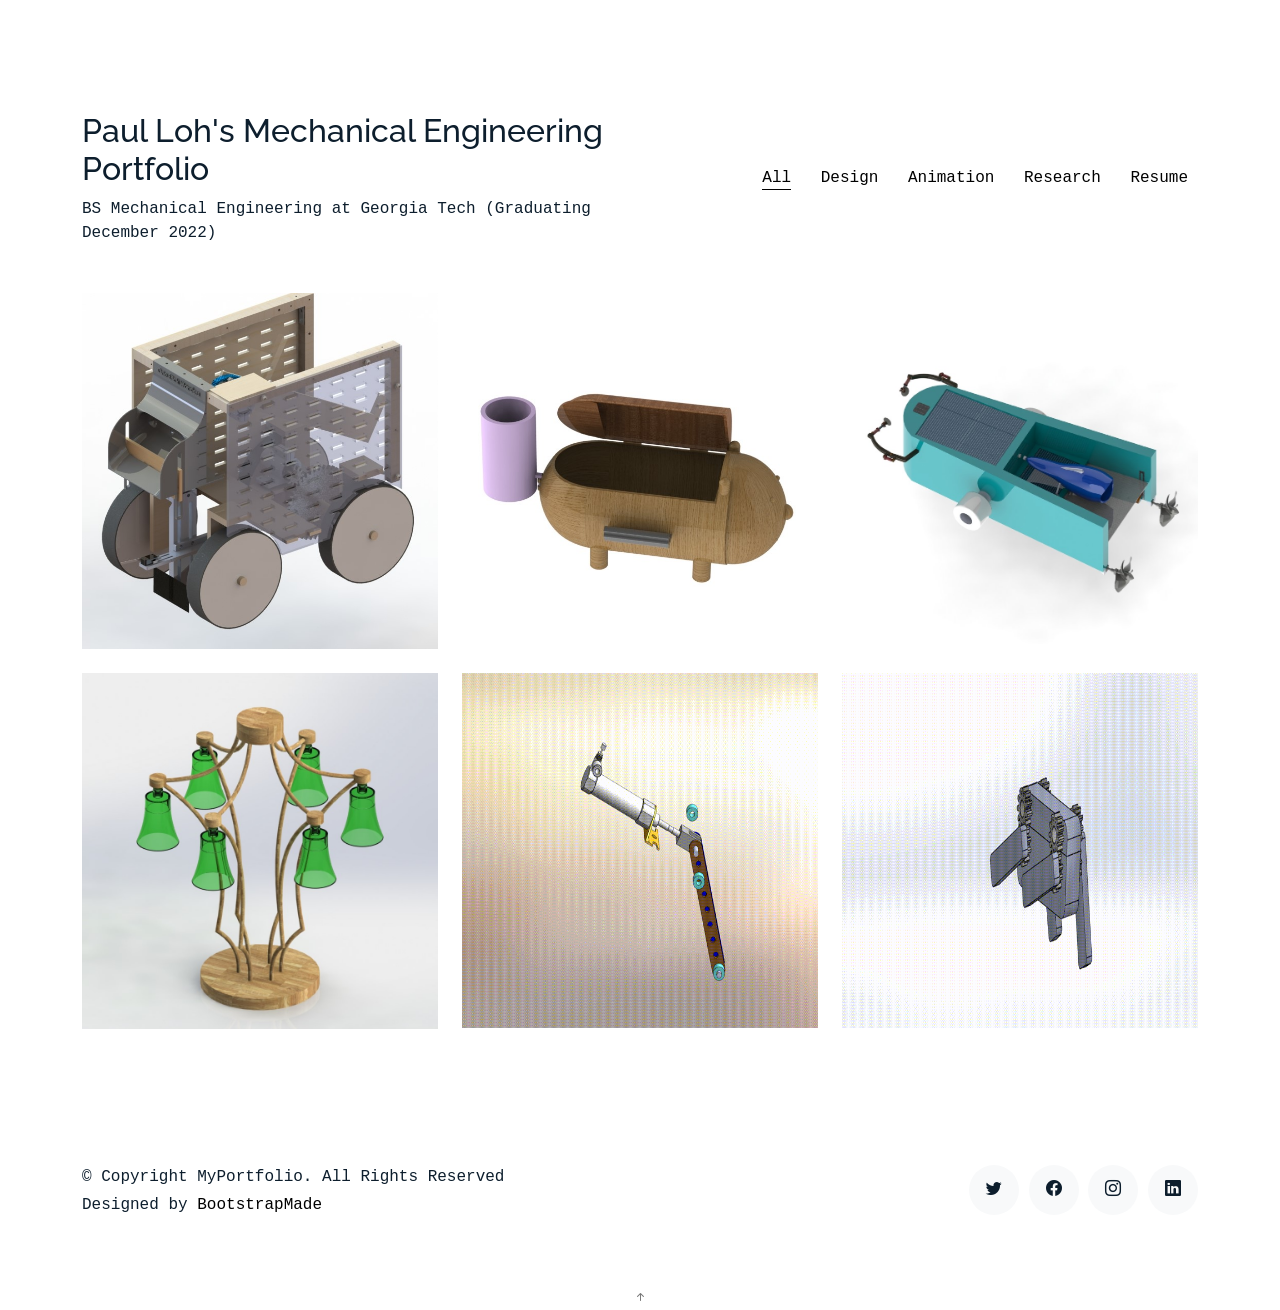
==== index.html @ 4eb870ff "ani" ====
<!DOCTYPE html>
<html lang="en">

<head>
  <meta charset="utf-8">
  <meta content="width=device-width, initial-scale=1.0" name="viewport">

  <title>MyPortfolio Bootstrap Template - Index</title>
  <meta content="" name="description">
  <meta content="" name="keywords">

  <!-- Favicons -->
  <link href="assets/img/favicon.png" rel="icon">
  <link href="assets/img/apple-touch-icon.png" rel="apple-touch-icon">

  <!-- Google Fonts -->
  <link href="https://fonts.googleapis.com/css?family=https://fonts.googleapis.com/css?family=Inconsolata:400,500,600,700|Raleway:400,400i,500,500i,600,600i,700,700i" rel="stylesheet">

  <!-- Vendor CSS Files -->
  <link href="assets/vendor/aos/aos.css" rel="stylesheet">
  <link href="assets/vendor/bootstrap/css/bootstrap.min.css" rel="stylesheet">
  <link href="assets/vendor/bootstrap-icons/bootstrap-icons.css" rel="stylesheet">
  <link href="assets/vendor/swiper/swiper-bundle.min.css" rel="stylesheet">

  <!-- Template Main CSS File -->
  <link href="assets/css/style.css" rel="stylesheet">

  <!-- =======================================================
  * Template Name: MyPortfolio - v4.7.0
  * Template URL: https://bootstrapmade.com/myportfolio-bootstrap-portfolio-website-template/
  * Author: BootstrapMade.com
  * License: https://bootstrapmade.com/license/
  ======================================================== -->
</head>

<body>

  <!-- ======= Navbar ======= 
  <div class="collapse navbar-collapse custom-navmenu" id="main-navbar">
    <div class="container py-2 py-md-5">
      <div class="row align-items-start">
        <div class="col-md-2">
          <ul class="custom-menu">
            <li class="active"><a href="index.html">Home</a></li>
            <li><a href="about.html">About Me</a></li>
            <li><a href="services.html">Services</a></li>
            <li><a href="works.html">Works</a></li>
            <li><a href="contact.html">Contact</a></li>
          </ul>
        </div>
        <div class="col-md-6 d-none d-md-block  mr-auto">
          <div class="tweet d-flex">
            <span class="bi bi-twitter text-white mt-2 mr-3"></span>
            <div>
              <p><em>Lorem ipsum dolor sit amet consectetur adipisicing elit. Quisquam necessitatibus incidunt ut officiis explicabo inventore. <br> <a href="#">t.co/v82jsk</a></em></p>
            </div>
          </div>
        </div>
        <div class="col-md-4 d-none d-md-block">
          <h3>Hire Me</h3>
          <p>Lorem ipsum dolor sit amet consectetur adipisicing elit. Quisquam necessitatibus incidunt ut officiisexplicabo inventore. <br> <a href="#">myemail@gmail.com</a></p>
        </div>
      </div>

    </div>
  </div>

  <nav class="navbar navbar-light custom-navbar">
    <div class="container">
      <a class="navbar-brand" href="index.html">MyPortfolio.</a>
      <a href="#" class="burger" data-bs-toggle="collapse" data-bs-target="#main-navbar">
        <span></span>
      </a>
    </div>
  </nav>-->

  <main id="main">

    <!-- ======= Works Section ======= -->
    <section class="section site-portfolio">
      <div class="container">
        <div class="row mb-5 align-items-center">
          <div class="col-md-12 col-lg-6 mb-4 mb-lg-0" data-aos="fade-up">
            <h2>Paul Loh's Mechanical Engineering Portfolio</h2>
            <p class="mb-0">BS Mechanical Engineering at Georgia Tech (Graduating December 2022) </p>
          </div>
          <div class="col-md-12 col-lg-6 text-start text-lg-end" data-aos="fade-up" data-aos-delay="100">
            <div id="filters" class="filters">
              <a href="#" data-filter="*" class="active">All</a>
              <a href="#" data-filter=".design">Design</a>
              <a href="#" data-filter=".animation">Animation</a>
              <a href="#" data-filter=".branding">Research</a>
              <a href="#" data-filter=".photography">Resume</a>
            </div>
          </div>
        </div>
        <div id="portfolio-grid" class="row no-gutter" data-aos="fade-up" data-aos-delay="200">
          <div class="item design col-sm-6 col-md-4 col-lg-4 mb-4">
            <a href="work-single.html" class="item-wrap fancybox">
              <div class="work-info">
                <h3>Autonomous Robot</h3>
                <span>Design</span>
              </div>
              <img class="img-fluid" src="assets/img/autonomous_robot-1.JPG">
            </a>
          </div>
          <div class="item design col-sm-6 col-md-4 col-lg-4 mb-4">
            <a href="work-single.html" class="item-wrap fancybox">
              <div class="work-info">
                <h3>Multi-Purpose Holder</h3>
                <span>Design</span>
              </div>
              <img class="img-fluid" src="assets/img/P2-5.JPG">
            </a>
          </div>
          <div class="item design col-sm-6 col-md-4 col-lg-4 mb-4">
            <a href="work-single.html" class="item-wrap fancybox">
              <div class="work-info">
                <h3>Ocean Recycling Machine</h3>
                <span>Design</span>
              </div>
              <img class="img-fluid" src="assets/img/P3-4.jpg">
            </a>
          </div>
          <div class="item design col-sm-6 col-md-4 col-lg-4 mb-4">
            <a href="work-single.html" class="item-wrap fancybox">
              <div class="work-info">
                <h3>Chandelier</h3>
                <span>Design</span>
              </div>
              <img class="img-fluid" src="assets/img/P4-2.jpg">
            </a>
          </div>
          <div class="item animation col-sm-6 col-md-4 col-lg-4 mb-4">
            <a href="work-single.html" class="item-wrap fancybox">
              <div class="work-info">
                <h3>Air Cylinder</h3>
                <span>Animation</span>
              </div>
              <img width="360" height="355" src="assets/img/test1.gif">
            </a>
          </div>
          <div class="item branding col-sm-6 col-md-4 col-lg-4 mb-4">
            <a href="work-single.html" class="item-wrap fancybox">
              <div class="work-info">
                <h3>Animations</h3>
                <span>brandingn</span>
              </div>
              <img width="360" height="355" src="assets/img/test2-2.gif"> 
            </a>
          </div>
        </div>
      </div>
    </section><!-- End  Works Section -->

    <!-- ======= Clients Section ======= 
    <section class="section">
      <div class="container">
        <div class="row justify-content-center text-center mb-4">
          <div class="col-5">
            <h3 class="h3 heading">My Clients</h3>
            <p>Lorem ipsum dolor sit amet consectetur adipisicing elit explicabo inventore.</p>
          </div>
        </div>
        <div class="row">
          <div class="col-4 col-sm-4 col-md-2">
            <a href="#" class="client-logo"><img src="assets/img/logo-adobe.png" alt="Image" class="img-fluid"></a>
          </div>
          <div class="col-4 col-sm-4 col-md-2">
            <a href="#" class="client-logo"><img src="assets/img/logo-uber.png" alt="Image" class="img-fluid"></a>
          </div>
          <div class="col-4 col-sm-4 col-md-2">
            <a href="#" class="client-logo"><img src="assets/img/logo-apple.png" alt="Image" class="img-fluid"></a>
          </div>
          <div class="col-4 col-sm-4 col-md-2">
            <a href="#" class="client-logo"><img src="assets/img/logo-netflix.png" alt="Image" class="img-fluid"></a>
          </div>
          <div class="col-4 col-sm-4 col-md-2">
            <a href="#" class="client-logo"><img src="assets/img/logo-nike.png" alt="Image" class="img-fluid"></a>
          </div>
          <div class="col-4 col-sm-4 col-md-2">
            <a href="#" class="client-logo"><img src="assets/img/logo-google.png" alt="Image" class="img-fluid"></a>
          </div>

        </div>
      </div>
    </section>--><!-- End Clients Section -->

    <!-- ======= Services Section ======= 
    <section class="section services">
      <div class="container">
        <div class="row justify-content-center text-center mb-4">
          <div class="col-5">
            <h3 class="h3 heading">My Services</h3>
            <p>Lorem ipsum dolor sit amet consectetur adipisicing elit explicabo inventore.</p>
          </div>
        </div>
        <div class="row">

          <div class="col-12 col-sm-6 col-md-6 col-lg-3">
            <i class="bi bi-card-checklist"></i>
            <h4 class="h4 mb-2">Web Design</h4>
            <p>Lorem ipsum dolor sit amet consectetur adipisicing elit explicabo inventore.</p>
            <ul class="list-unstyled list-line">
              <li>Lorem ipsum dolor sit amet consectetur adipisicing</li>
              <li>Non pariatur nisi</li>
              <li>Magnam soluta quod</li>
              <li>Lorem ipsum dolor</li>
              <li>Cumque quae aliquam</li>
            </ul>
          </div>
          <div class="col-12 col-sm-6 col-md-6 col-lg-3">
            <i class="bi bi-binoculars"></i>
            <h4 class="h4 mb-2">Mobile Applications</h4>
            <p>Lorem ipsum dolor sit amet consectetur adipisicing elit explicabo inventore.</p>
            <ul class="list-unstyled list-line">
              <li>Lorem ipsum dolor sit amet consectetur adipisicing</li>
              <li>Non pariatur nisi</li>
              <li>Magnam soluta quod</li>
              <li>Lorem ipsum dolor</li>
              <li>Cumque quae aliquam</li>
            </ul>
          </div>
          <div class="col-12 col-sm-6 col-md-6 col-lg-3">
            <i class="bi bi-brightness-high"></i>
            <h4 class="h4 mb-2">Graphic Design</h4>
            <p>Lorem ipsum dolor sit amet consectetur adipisicing elit explicabo inventore.</p>
            <ul class="list-unstyled list-line">
              <li>Lorem ipsum dolor sit amet consectetur adipisicing</li>
              <li>Non pariatur nisi</li>
              <li>Magnam soluta quod</li>
              <li>Lorem ipsum dolor</li>
              <li>Cumque quae aliquam</li>
            </ul>
          </div>
          <div class="col-12 col-sm-6 col-md-6 col-lg-3">
            <i class="bi bi-calendar4-week"></i>
            <h4 class="h4 mb-2">SEO</h4>
            <p>Lorem ipsum dolor sit amet consectetur adipisicing elit explicabo inventore.</p>
            <ul class="list-unstyled list-line">
              <li>Lorem ipsum dolor sit amet consectetur adipisicing</li>
              <li>Non pariatur nisi</li>
              <li>Magnam soluta quod</li>
              <li>Lorem ipsum dolor</li>
              <li>Cumque quae aliquam</li>
            </ul>
          </div>
        </div>
      </div>
    </section>--><!-- End Services Section -->

    <!-- ======= Testimonials Section ======= 
    <section class="section pt-0">
      <div class="container">

        <div class="testimonials-slider swiper" data-aos="fade-up" data-aos-delay="100">
          <div class="swiper-wrapper">

            <div class="swiper-slide">
              <div class="testimonial-wrap">
                <div class="testimonial">
                  <img src="assets/img/person_1.jpg" alt="Image" class="img-fluid">
                  <blockquote>
                    <p>Lorem ipsum dolor sit amet consectetur adipisicing elit. Quisquam necessitatibus incidunt ut officiis
                      explicabo inventore.</p>
                  </blockquote>
                  <p>&mdash; Jean Hicks</p>
                </div>
              </div>
            </div>--><!-- End testimonial item -->

            <!--<div class="swiper-slide">
              <div class="testimonial-wrap">
                <div class="testimonial">
                  <img src="assets/img/person_2.jpg" alt="Image" class="img-fluid">
                  <blockquote>
                    <p>Lorem ipsum dolor sit amet consectetur adipisicing elit. Quisquam necessitatibus incidunt ut officiis
                      explicabo inventore.</p>
                  </blockquote>
                  <p>&mdash; Chris Stanworth</p>
                </div>
              </div>
            </div> End testimonial item 

          </div>
          <div class="swiper-pagination"></div>
        </div> -->

      </div>
    </section><!-- End Testimonials Section -->

  </main><!-- End #main -->

  <!-- ======= Footer ======= -->
  <footer class="footer" role="contentinfo">
    <div class="container">
      <div class="row">
        <div class="col-sm-6">
          <p class="mb-1">&copy; Copyright MyPortfolio. All Rights Reserved</p>
          <div class="credits">
            <!--
            All the links in the footer should remain intact.
            You can delete the links only if you purchased the pro version.
            Licensing information: https://bootstrapmade.com/license/
            Purchase the pro version with working PHP/AJAX contact form: https://bootstrapmade.com/buy/?theme=MyPortfolio
          -->
            Designed by <a href="https://bootstrapmade.com/">BootstrapMade</a>
          </div>
        </div>
        <div class="col-sm-6 social text-md-end">
          <a href="#"><span class="bi bi-twitter"></span></a>
          <a href="#"><span class="bi bi-facebook"></span></a>
          <a href="#"><span class="bi bi-instagram"></span></a>
          <a href="https://www.linkedin.com/in/szehouloh"><span class="bi bi-linkedin"></span></a>
        </div>
      </div>
    </div>
  </footer>

  <a href="#" class="back-to-top d-flex align-items-center justify-content-center"><i class="bi bi-arrow-up-short"></i></a>

  <!-- Vendor JS Files -->
  <script src="assets/vendor/aos/aos.js"></script>
  <script src="assets/vendor/bootstrap/js/bootstrap.bundle.min.js"></script>
  <script src="assets/vendor/isotope-layout/isotope.pkgd.min.js"></script>
  <script src="assets/vendor/swiper/swiper-bundle.min.js"></script>
  <script src="assets/vendor/php-email-form/validate.js"></script>

  <!-- Template Main JS File -->
  <script src="assets/js/main.js"></script>

</body>

</html>
---- assets/css/style.css ----
/**
* Template Name: MyPortfolio - v4.7.0
* Template URL: https://bootstrapmade.com/myportfolio-bootstrap-portfolio-website-template/
* Author: BootstrapMade.com
* License: https://bootstrapmade.com/license/
*/

/*--------------------------------------------------------------
# General
--------------------------------------------------------------*/
body {
  font-family: "Inconsolata", monospace;
  color: #0d1e2d;
}

a {
  color: #777;
  text-decoration: none;
}

a:hover {
  color: #000;
}

h1, h2, h3, h4, h5, h6, .font-heading {
  font-family: "Raleway", sans-serif;
}

.section {
  padding: 7rem 0;
}

.filters a {
  text-decoration: none;
  color: #000;
  display: inline-block;
  padding-left: 10px;
  padding-right: 10px;
  position: relative;
}
.filters a:hover, .filters a:focus, .filters a:active {
  text-decoration: none;
}
.filters a:hover:before {
  content: "";
  position: absolute;
  left: 10px;
  right: 10px;
  bottom: 0;
  height: 1px;
  background-color: #000;
}
.filters a.active {
  color: #000;
}
.filters a.active:before {
  content: "";
  position: absolute;
  left: 10px;
  right: 10px;
  bottom: 0;
  height: 1px;
  background-color: #000;
}

.item {
  border: none;
  margin-bottom: 30px;
}
.item .item-wrap {
  display: block;
  position: relative;
  overflow: hidden;
}
.item .item-wrap:after {
  z-index: 2;
  position: absolute;
  content: "";
  top: 0;
  left: 0;
  right: 0;
  bottom: 0;
  background: rgba(0, 0, 0, 0.4);
  visibility: hidden;
  opacity: 0;
  transition: 0.3s all ease-in-out;
}
.item .item-wrap img {
  transition: 0.3s transform ease;
  transform: scale(1);
}
.item .item-wrap > .work-info {
  position: absolute;
  top: 50%;
  width: 100%;
  text-align: center;
  z-index: 3;
  transform: translateY(-50%);
  color: #fff;
  opacity: 0;
  visibility: hidden;
  margin-top: 20px;
  transition: 0.3s all ease;
}
.item .item-wrap > .work-info h3 {
  font-size: 20px;
  margin-bottom: 0;
}
.item .item-wrap > .work-info span {
  font-size: 14px;
  text-transform: uppercase;
  letter-spacing: 0.2rem;
}
.item .item-wrap:hover {
  text-decoration: none;
}
.item .item-wrap:hover img {
  transform: scale(1.05);
}
.item .item-wrap:hover:after {
  opacity: 1;
  visibility: visible;
}
.item .item-wrap:hover .work-info {
  margin-top: 0px;
  opacity: 1;
  visibility: visible;
}

.testimonial-wrap {
  padding: 50px 50px 80px 50px;
  background: #eceff2;
}
.testimonial-wrap .testimonial {
  text-align: center;
  max-width: 500px;
  margin: 0 auto;
}
.testimonial-wrap .testimonial img {
  border-radius: 50%;
  width: 120px;
  margin: 0 auto 30px auto;
}
.testimonial-wrap .testimonial blockquote p {
  font-size: 20px;
}

.h3 {
  font-size: 20px;
}

.h4 {
  font-size: 16px;
}

.heading {
  font-size: 28px;
}

.readmore {
  display: inline-block;
  border: 1px solid #000;
  padding: 10px 15px;
  font-size: 12px;
  text-transform: uppercase;
  color: #000;
  transition: 0.2s all ease;
  font-weight: 700;
}
.readmore:active, .readmore:focus, .readmore:hover {
  outline: none;
}
.readmore:hover {
  color: #fff;
  text-decoration: none;
  background: #000;
}

.testimonials-slider .swiper-pagination {
  margin-top: -60px;
  position: relative;
}
.testimonials-slider .swiper-pagination .swiper-pagination-bullet {
  width: 12px;
  height: 12px;
  background-color: rgba(13, 30, 45, 0.3);
  opacity: 1;
}
.testimonials-slider .swiper-pagination .swiper-pagination-bullet-active {
  background-color: rgba(13, 30, 45, 0.6);
}

.sticky-content {
  position: sticky;
  position: -webkit-sticky;
  top: 0;
  /* required */
}

.list-line li {
  margin-bottom: 10px;
  position: relative;
  padding-left: 30px;
}
.list-line li:before {
  content: "";
  position: absolute;
  left: 0;
  top: 0.7rem;
  width: 10px;
  height: 2px;
  background: #000;
}

.form-control {
  border-radius: 0;
  background: #f8f9fa;
  border: 1px solid transparent;
  padding-top: 10px !important;
  padding-bottom: 10px !important;
}
.form-control:active, .form-control:focus {
  background: #eff1f4;
  outline: none;
  box-shadow: none;
  border: 1px solid transparent;
}

.custom-progress {
  height: 7px;
  border-radius: 0;
}
.custom-progress .progress-bar {
  background: #000;
}

/* Services */
.services i {
  font-size: 40px;
}
.services h4 {
  padding-top: 10px;
}

/* Contact Form */
.php-email-form .error-message {
  display: none;
  color: #fff;
  background: #ed3c0d;
  text-align: left;
  padding: 15px;
  font-weight: 600;
}
.php-email-form .error-message br + br {
  margin-top: 25px;
}
.php-email-form .sent-message {
  display: none;
  color: #fff;
  background: #18d26e;
  text-align: center;
  padding: 15px;
  font-weight: 600;
}
.php-email-form .loading {
  display: none;
  background: #fff;
  text-align: center;
  padding: 15px;
}
.php-email-form .loading:before {
  content: "";
  display: inline-block;
  border-radius: 50%;
  width: 24px;
  height: 24px;
  margin: 0 10px -6px 0;
  border: 3px solid #18d26e;
  border-top-color: #eee;
  -webkit-animation: animate-loading 1s linear infinite;
  animation: animate-loading 1s linear infinite;
}

@-webkit-keyframes animate-loading {
  0% {
    transform: rotate(0deg);
  }
  100% {
    transform: rotate(360deg);
  }
}

@keyframes animate-loading {
  0% {
    transform: rotate(0deg);
  }
  100% {
    transform: rotate(360deg);
  }
}
/*--------------------------------------------------------------
# Header
--------------------------------------------------------------*/
/* Custom Navmenu */
.custom-navmenu {
  background: #0d1e2d;
}
.custom-navmenu .custom-menu, .custom-navmenu .custom-menu li {
  padding: 0;
  margin: 0;
  list-style: none;
}
.custom-navmenu .custom-menu li {
  margin-bottom: 0;
  font-size: 20px;
}
.custom-navmenu .custom-menu li a {
  color: #fff;
  padding: 10px 0 !important;
}
.custom-navmenu .custom-menu li a:hover {
  text-decoration: none;
}
.custom-navmenu .custom-menu li.active a {
  text-decoration: underline;
}
.custom-navmenu h3 {
  font-size: 20px;
  color: #fff;
}
.custom-navmenu p {
  color: rgba(255, 255, 255, 0.6);
}
.custom-navmenu a {
  color: rgba(255, 255, 255, 0.7);
}
.custom-navmenu a:hover {
  color: #fff;
}

/* Custom Navbar */
.custom-navbar {
  padding-top: 50px;
  width: 100%;
}
@media (max-width: 780px) {
  .custom-navbar > .container {
    padding-right: 0;
    padding-left: 0;
  }
}
.custom-navbar .navbar-brand {
  font-size: 1.7rem;
}

/* Burger */
.burger {
  width: 28px;
  height: 32px;
  cursor: pointer;
  position: relative;
}

.burger:before, .burger span, .burger:after {
  width: 100%;
  height: 2px;
  display: block;
  background: #000;
  border-radius: 2px;
  position: absolute;
  opacity: 1;
}

.burger:before, .burger:after {
  transition: top 0.35s cubic-bezier(0.23, 1, 0.32, 1), transform 0.35s cubic-bezier(0.23, 1, 0.32, 1), opacity 0.35s cubic-bezier(0.23, 1, 0.32, 1), background-color 1.15s cubic-bezier(0.86, 0, 0.07, 1);
  -webkit-transition: top 0.35s cubic-bezier(0.23, 1, 0.32, 1), -webkit-transform 0.35s cubic-bezier(0.23, 1, 0.32, 1), opacity 0.35s cubic-bezier(0.23, 1, 0.32, 1), background-color 1.15s cubic-bezier(0.86, 0, 0.07, 1);
  content: "";
}

.burger:before {
  top: 4px;
}

.burger span {
  top: 15px;
}

.burger:after {
  top: 26px;
}

/* Hover */
.burger:hover:before {
  top: 7px;
}

.burger:hover:after {
  top: 23px;
}

/* Click */
.burger.active span {
  opacity: 0;
}

.burger.active:before, .burger.active:after {
  top: 40%;
}

.burger.active:before {
  transform: rotate(45deg);
}

.burger.active:after {
  transform: rotate(-45deg);
}

.burger:focus {
  outline: none;
}

/*--------------------------------------------------------------
# Footer
--------------------------------------------------------------*/
.footer {
  padding: 0 0 4rem 0;
}
.footer a {
  color: #000;
}

.social a {
  display: inline-block;
  width: 50px;
  height: 50px;
  border-radius: 50%;
  background: #f8f9fa;
  position: relative;
  text-align: center;
  color: #0d1e2d;
}
.social a span {
  display: inline-block;
  left: 50%;
  position: absolute;
  top: 50%;
  transform: translate(-50%, -50%);
}
.social a:hover {
  color: #000;
}
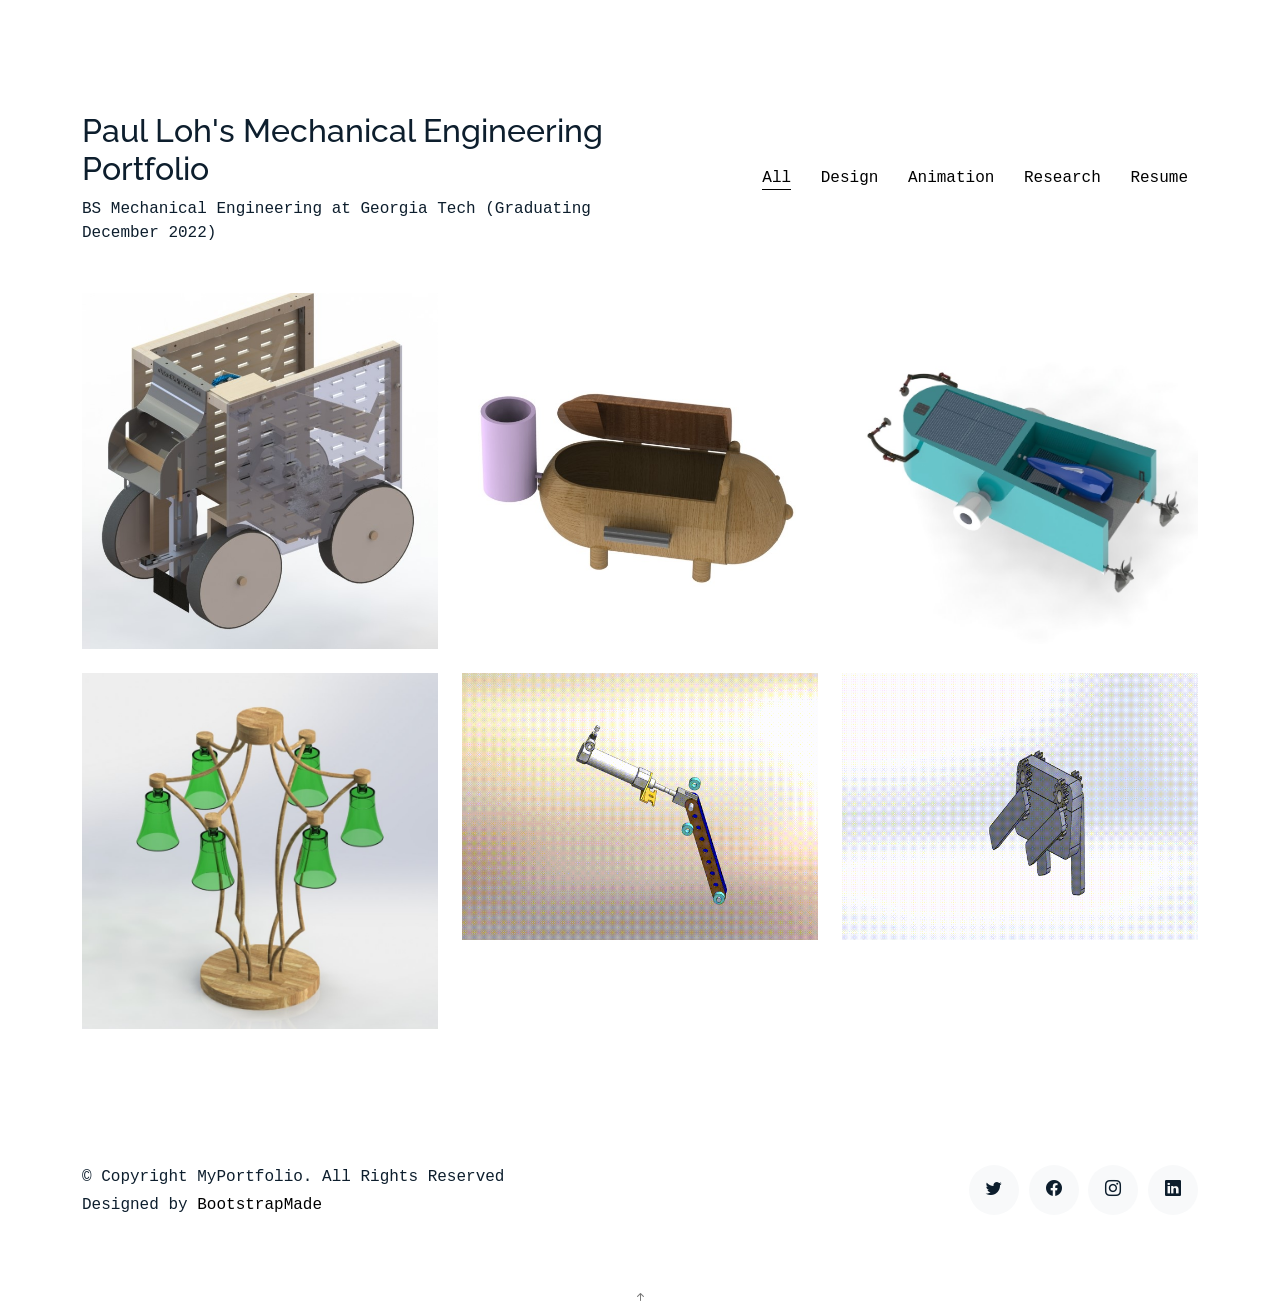
==== commit 40dff6bf: "Update index.html" ====
--- a/index.html
+++ b/index.html
@@ -137,16 +137,16 @@
                 <h3>Air Cylinder</h3>
                 <span>Animation</span>
               </div>
-              <img width="360" height="355" src="assets/img/test1.gif">
-            </a>
-          </div>
-          <div class="item branding col-sm-6 col-md-4 col-lg-4 mb-4">
+              <img class="img-fluid" src="assets/img/test1.gif">
+            </a>
+          </div>
+          <div class="item animation col-sm-6 col-md-4 col-lg-4 mb-4">
             <a href="work-single.html" class="item-wrap fancybox">
               <div class="work-info">
                 <h3>Animations</h3>
                 <span>brandingn</span>
               </div>
-              <img width="360" height="355" src="assets/img/test2-2.gif"> 
+              <img class="img-fluid" src="assets/img/test2-2.gif"> 
             </a>
           </div>
         </div>
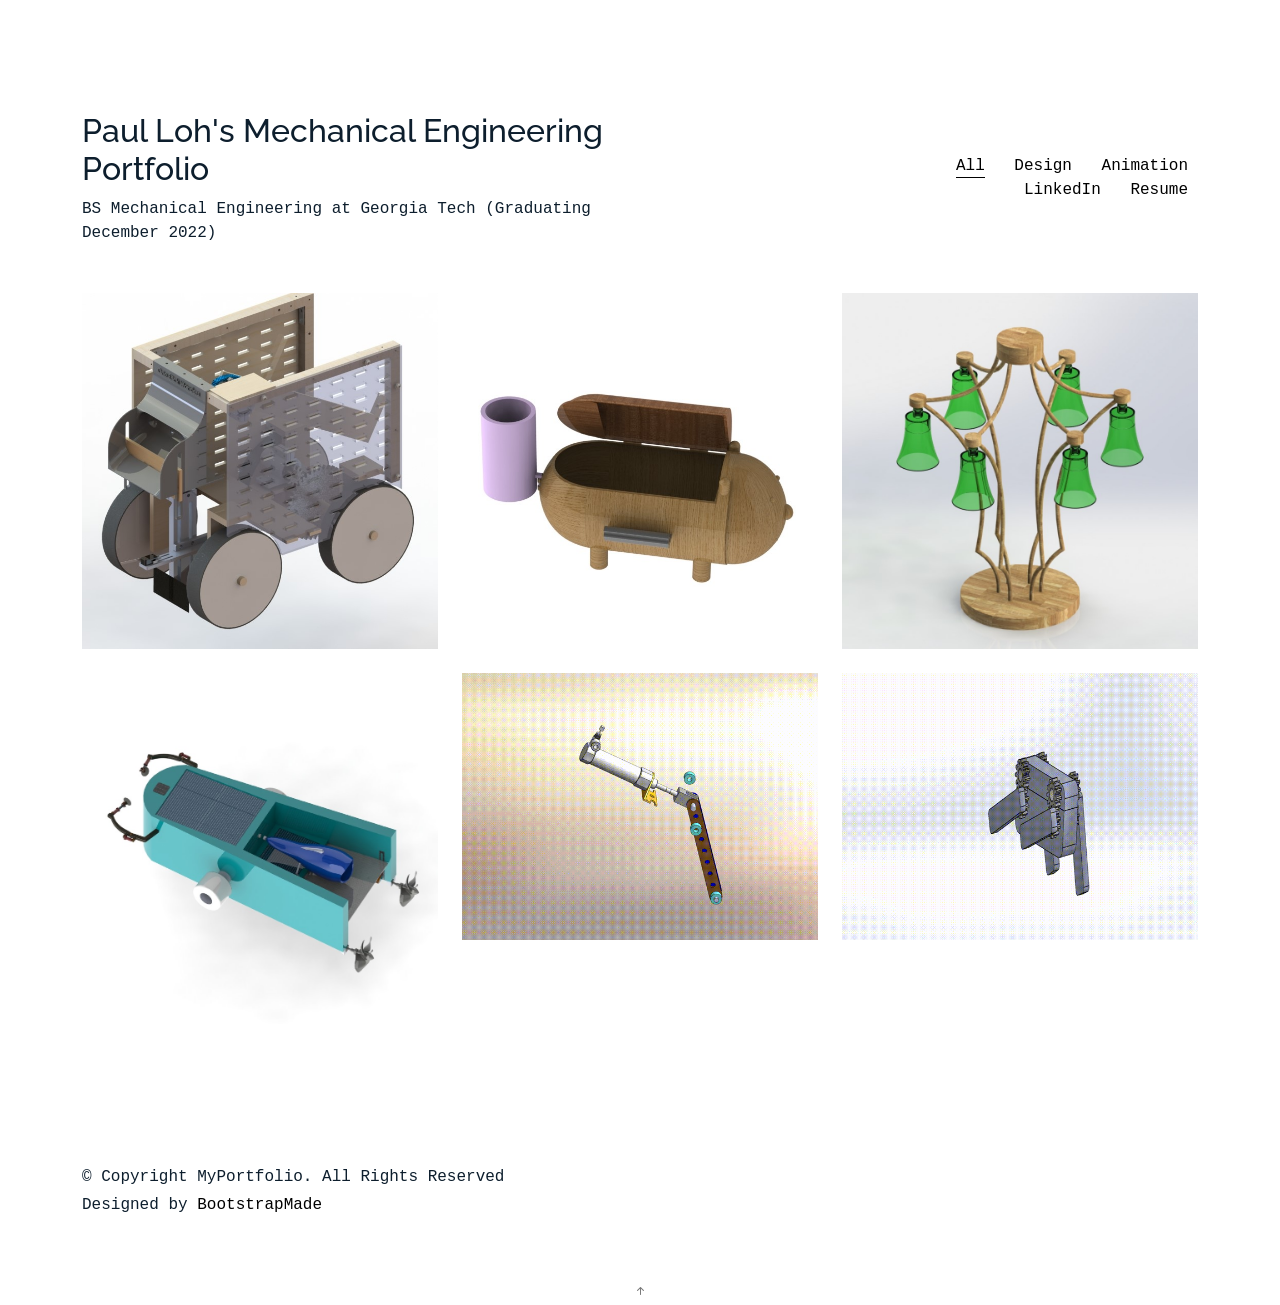
==== commit 067436a3: "html" ====
--- a/index.html
+++ b/index.html
@@ -85,12 +85,17 @@
             <p class="mb-0">BS Mechanical Engineering at Georgia Tech (Graduating December 2022) </p>
           </div>
           <div class="col-md-12 col-lg-6 text-start text-lg-end" data-aos="fade-up" data-aos-delay="100">
+            
             <div id="filters" class="filters">
               <a href="#" data-filter="*" class="active">All</a>
               <a href="#" data-filter=".design">Design</a>
               <a href="#" data-filter=".animation">Animation</a>
-              <a href="#" data-filter=".branding">Research</a>
-              <a href="#" data-filter=".photography">Resume</a>
+              <!--<a href="#" data-filter=".branding">Research</a>-->
+              
+            </div>
+            <div class="filters">
+              <a href="https://www.linkedin.com/in/szehouloh" >LinkedIn</a>
+              <a href="resume.html" >Resume</a>
             </div>
           </div>
         </div>
@@ -105,7 +110,7 @@
             </a>
           </div>
           <div class="item design col-sm-6 col-md-4 col-lg-4 mb-4">
-            <a href="work-single.html" class="item-wrap fancybox">
+            <a href="work-two.html" class="item-wrap fancybox">
               <div class="work-info">
                 <h3>Multi-Purpose Holder</h3>
                 <span>Design</span>
@@ -114,16 +119,7 @@
             </a>
           </div>
           <div class="item design col-sm-6 col-md-4 col-lg-4 mb-4">
-            <a href="work-single.html" class="item-wrap fancybox">
-              <div class="work-info">
-                <h3>Ocean Recycling Machine</h3>
-                <span>Design</span>
-              </div>
-              <img class="img-fluid" src="assets/img/P3-4.jpg">
-            </a>
-          </div>
-          <div class="item design col-sm-6 col-md-4 col-lg-4 mb-4">
-            <a href="work-single.html" class="item-wrap fancybox">
+            <a href="work-three.html" class="item-wrap fancybox">
               <div class="work-info">
                 <h3>Chandelier</h3>
                 <span>Design</span>
@@ -131,8 +127,17 @@
               <img class="img-fluid" src="assets/img/P4-2.jpg">
             </a>
           </div>
+          <div class="item design col-sm-6 col-md-4 col-lg-4 mb-4">
+            <a href="work-four.html" class="item-wrap fancybox">
+              <div class="work-info">
+                <h3>Recycling Machine</h3>
+                <span>Design</span>
+              </div>
+              <img class="img-fluid" src="assets/img/P3-4.jpg">
+            </a>
+          </div>
           <div class="item animation col-sm-6 col-md-4 col-lg-4 mb-4">
-            <a href="work-single.html" class="item-wrap fancybox">
+            <a href="work-five.html" class="item-wrap fancybox">
               <div class="work-info">
                 <h3>Air Cylinder</h3>
                 <span>Animation</span>
@@ -141,10 +146,10 @@
             </a>
           </div>
           <div class="item animation col-sm-6 col-md-4 col-lg-4 mb-4">
-            <a href="work-single.html" class="item-wrap fancybox">
-              <div class="work-info">
-                <h3>Animations</h3>
-                <span>brandingn</span>
+            <a href="work-five.html" class="item-wrap fancybox">
+              <div class="work-info">
+                <h3>Gear Robot</h3>
+                <span>Animation</span>
               </div>
               <img class="img-fluid" src="assets/img/test2-2.gif"> 
             </a>
@@ -307,12 +312,12 @@
             Designed by <a href="https://bootstrapmade.com/">BootstrapMade</a>
           </div>
         </div>
-        <div class="col-sm-6 social text-md-end">
+        <!--<div class="col-sm-6 social text-md-end">
           <a href="#"><span class="bi bi-twitter"></span></a>
           <a href="#"><span class="bi bi-facebook"></span></a>
           <a href="#"><span class="bi bi-instagram"></span></a>
           <a href="https://www.linkedin.com/in/szehouloh"><span class="bi bi-linkedin"></span></a>
-        </div>
+        </div>-->
       </div>
     </div>
   </footer>
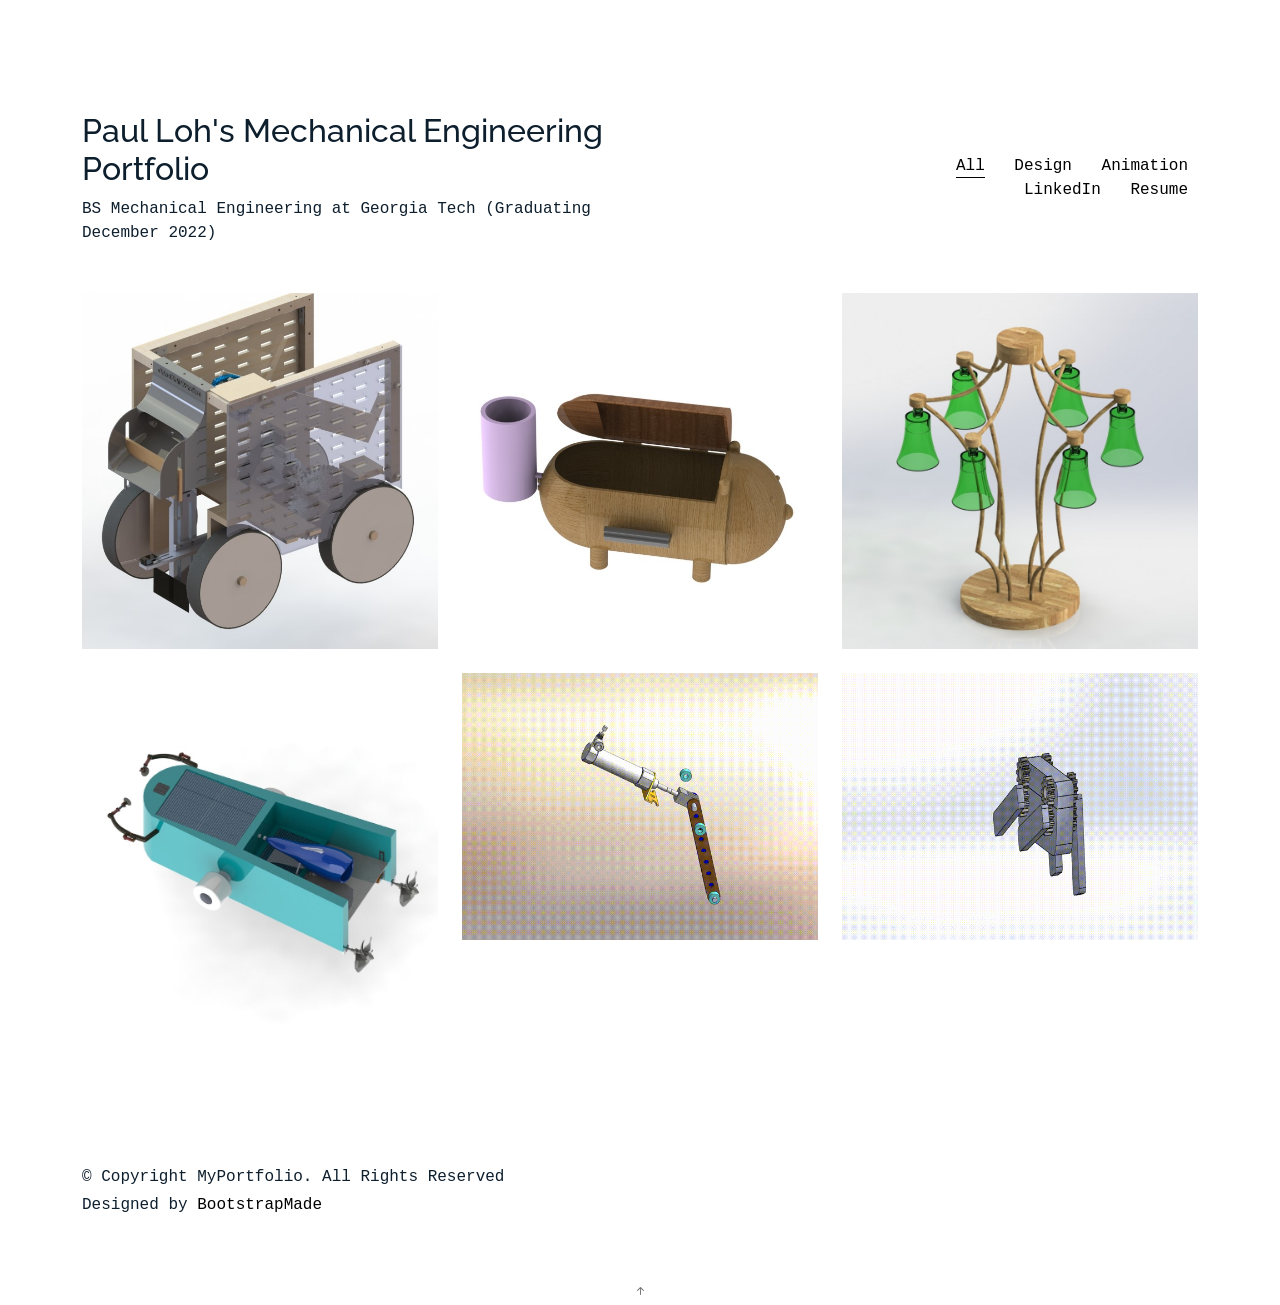
==== commit 459b421b: "html" ====
--- a/index.html
+++ b/index.html
@@ -121,7 +121,7 @@
           <div class="item design col-sm-6 col-md-4 col-lg-4 mb-4">
             <a href="work-three.html" class="item-wrap fancybox">
               <div class="work-info">
-                <h3>Chandelier</h3>
+                <h3>Table Lamp</h3>
                 <span>Design</span>
               </div>
               <img class="img-fluid" src="assets/img/P4-2.jpg">
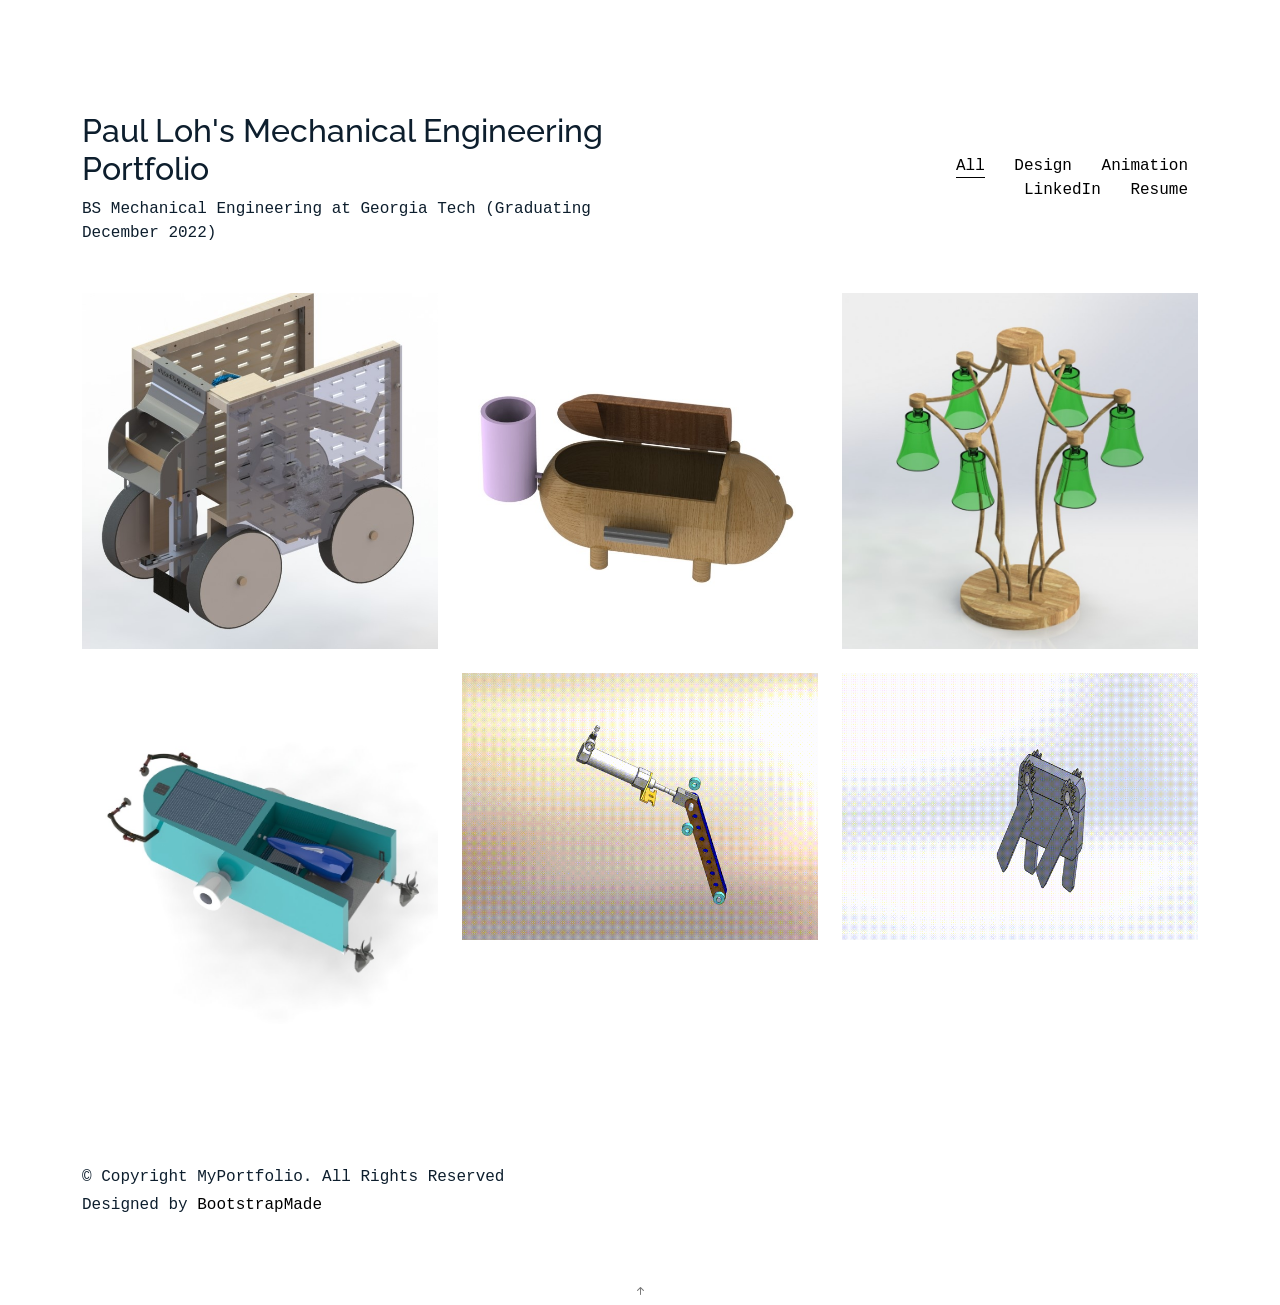
==== commit 79b3ea67: "html" ====
--- a/index.html
+++ b/index.html
@@ -5,7 +5,7 @@
   <meta charset="utf-8">
   <meta content="width=device-width, initial-scale=1.0" name="viewport">
 
-  <title>MyPortfolio Bootstrap Template - Index</title>
+  <title>Paul Loh's Mechanical Engineering Portfolio</title>
   <meta content="" name="description">
   <meta content="" name="keywords">
 
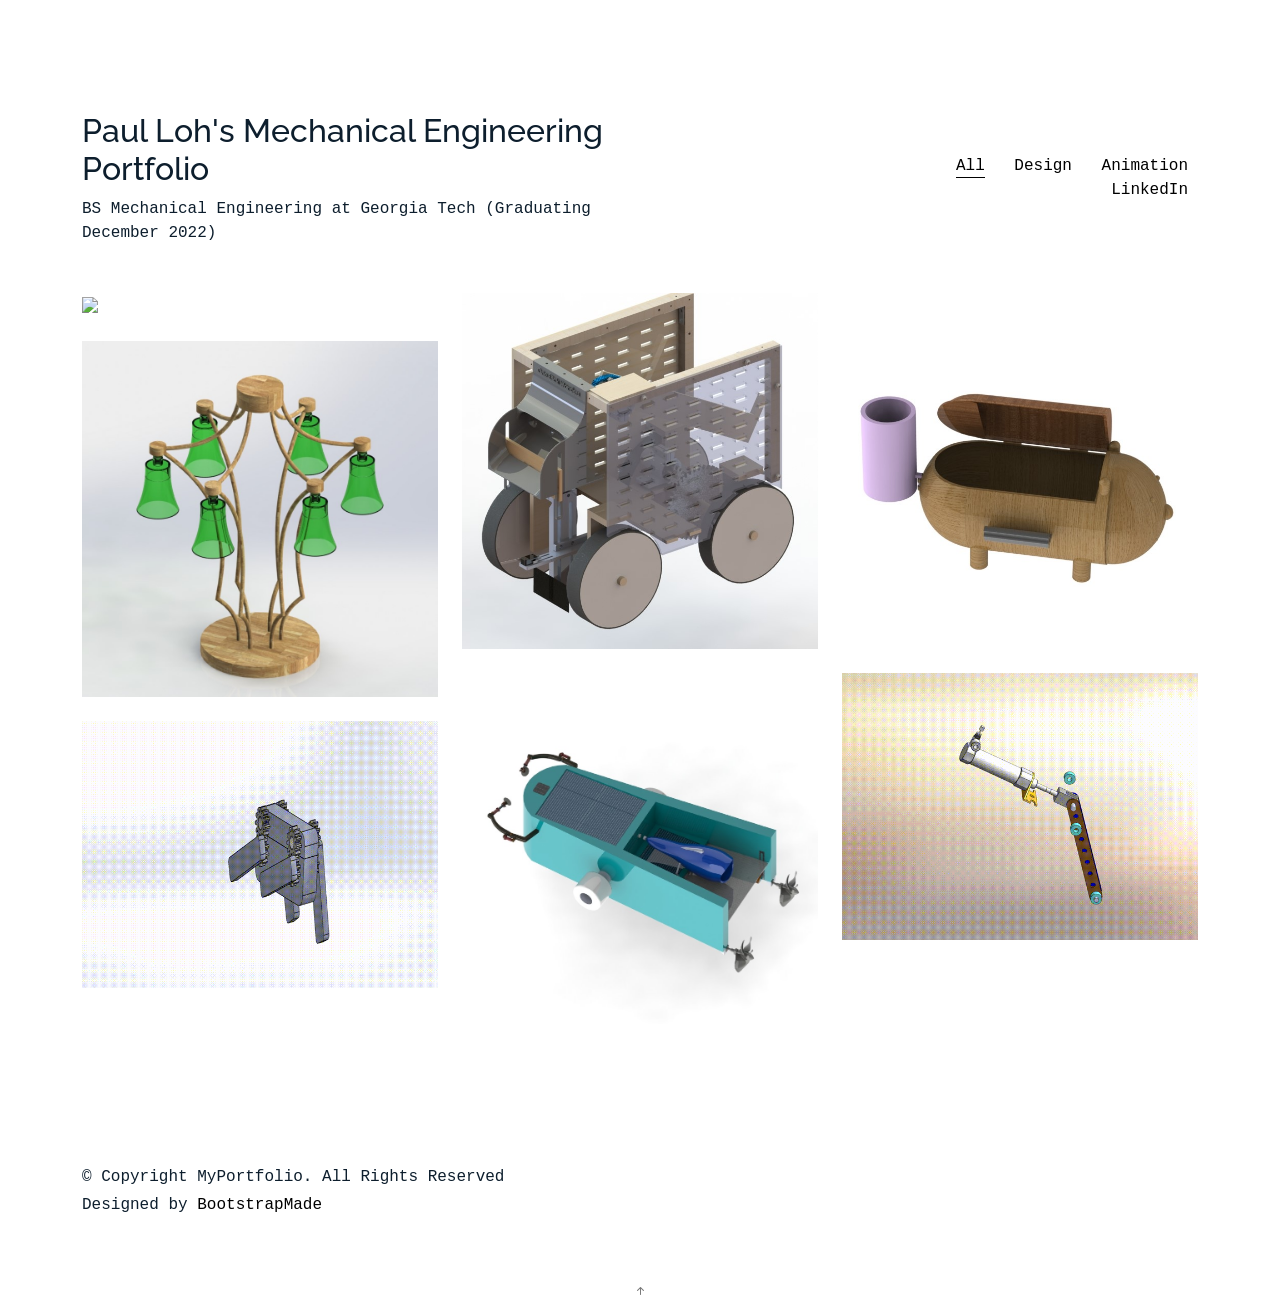
==== commit 65052301: "add dyson" ====
--- a/index.html
+++ b/index.html
@@ -95,11 +95,21 @@
             </div>
             <div class="filters">
               <a href="https://www.linkedin.com/in/szehouloh" >LinkedIn</a>
-              <a href="resume.html" >Resume</a>
+              <!--<a href="resume.html" >Resume</a>-->
             </div>
           </div>
         </div>
         <div id="portfolio-grid" class="row no-gutter" data-aos="fade-up" data-aos-delay="200">
+          <div class="item design col-sm-6 col-md-4 col-lg-4 mb-4">
+            <a href="work-single.html" class="item-wrap fancybox">
+              <div class="work-info">
+                <h3>Dyson Vacuum Cleaner</h3>
+                <span>Design</span>
+              </div>
+              <img class="img-fluid" src="assets/img/Dyson.JPG">
+            </a>
+          </div>
+
           <div class="item design col-sm-6 col-md-4 col-lg-4 mb-4">
             <a href="work-single.html" class="item-wrap fancybox">
               <div class="work-info">
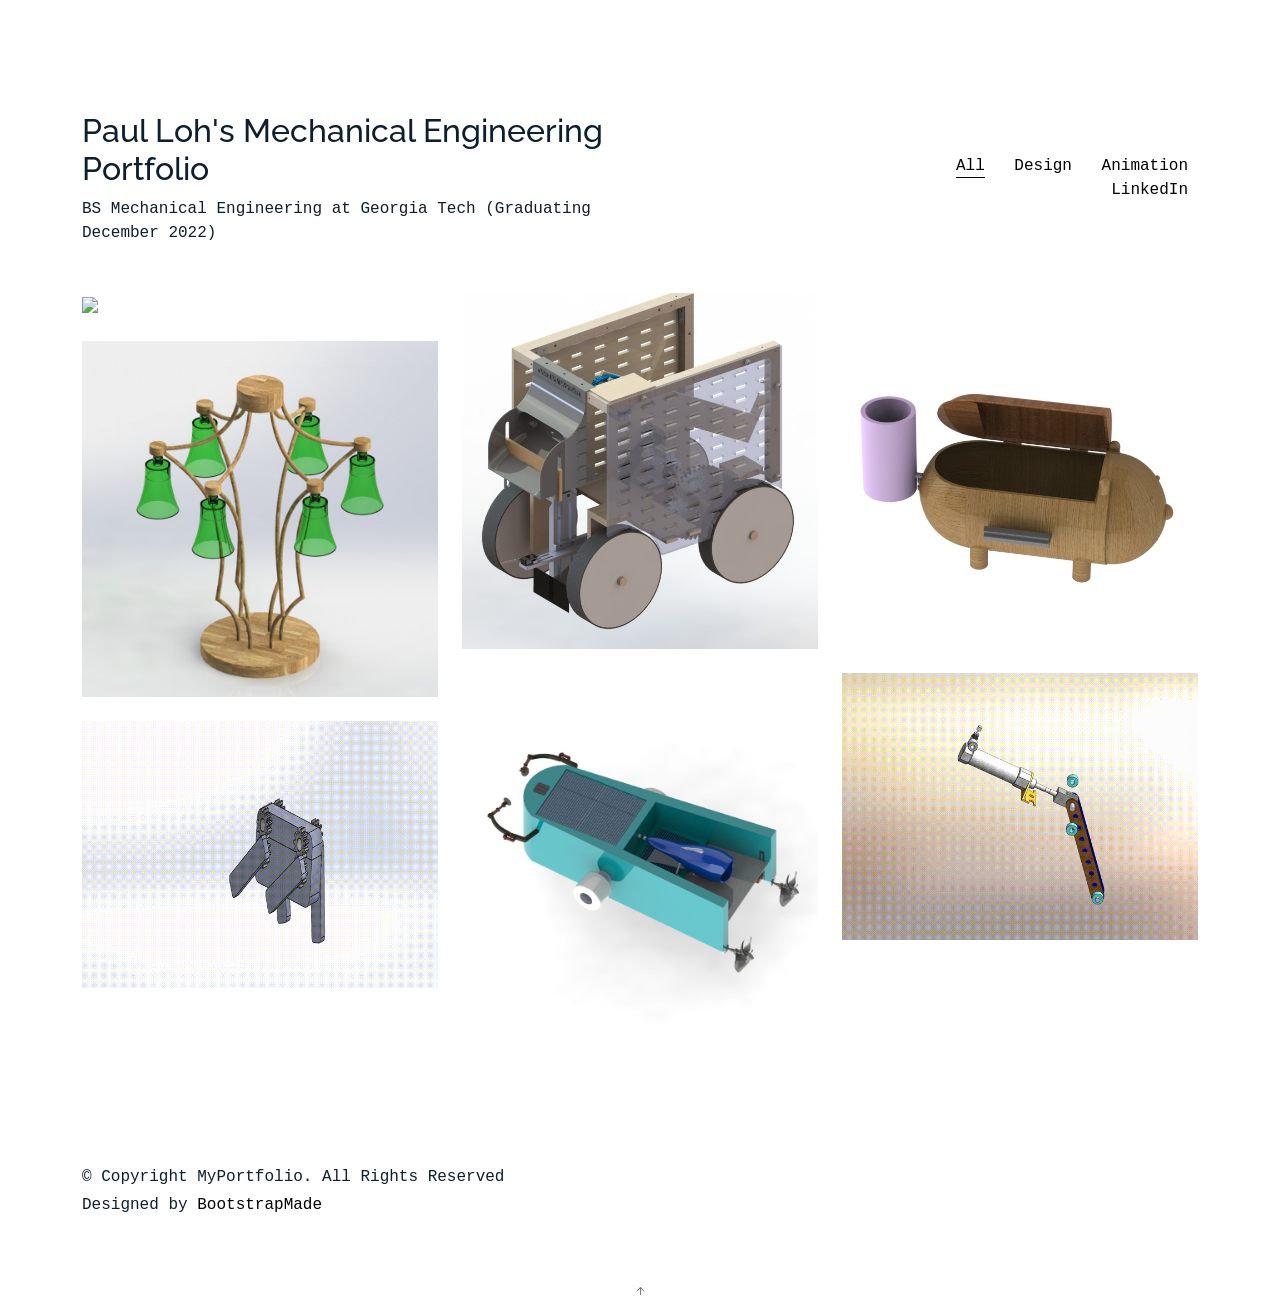
==== commit 8efb22d5: "dyson update" ====
--- a/index.html
+++ b/index.html
@@ -101,7 +101,7 @@
         </div>
         <div id="portfolio-grid" class="row no-gutter" data-aos="fade-up" data-aos-delay="200">
           <div class="item design col-sm-6 col-md-4 col-lg-4 mb-4">
-            <a href="work-single.html" class="item-wrap fancybox">
+            <a href="work-zero.html" class="item-wrap fancybox">
               <div class="work-info">
                 <h3>Dyson Vacuum Cleaner</h3>
                 <span>Design</span>
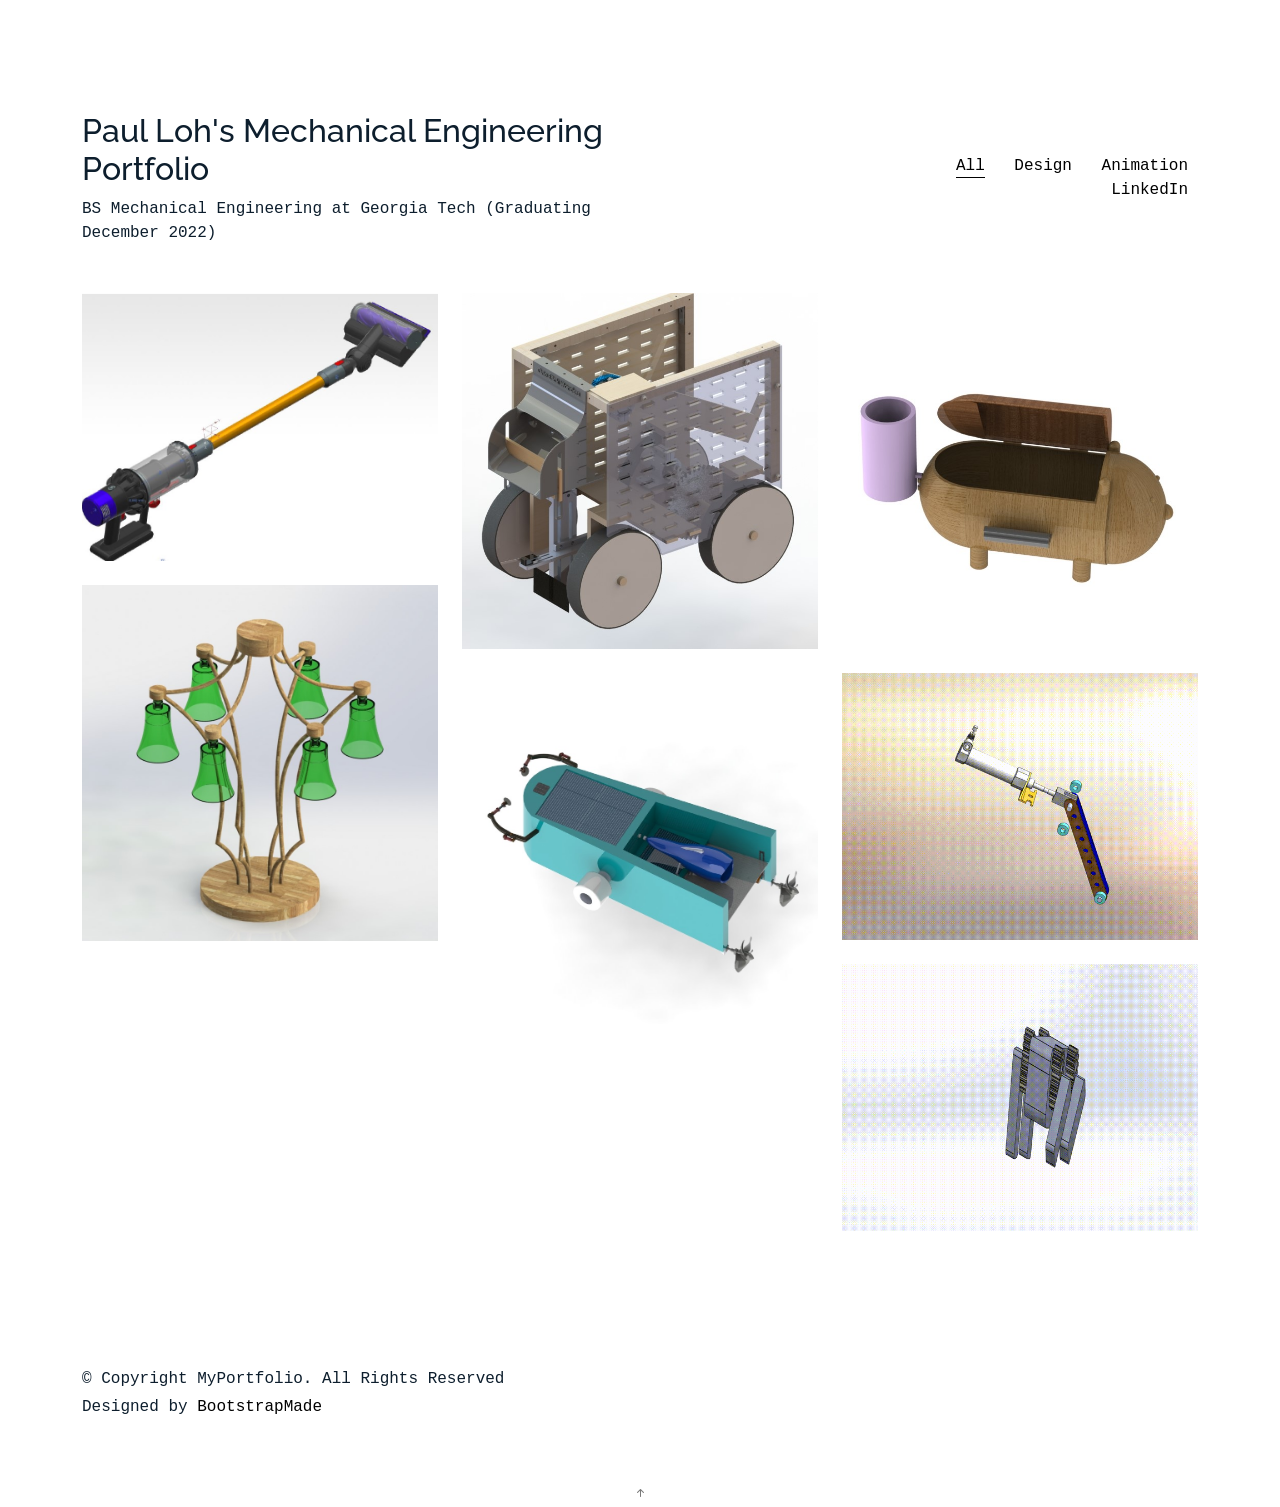
==== commit 0ebc14e3: "update image" ====
--- a/index.html
+++ b/index.html
@@ -106,7 +106,7 @@
                 <h3>Dyson Vacuum Cleaner</h3>
                 <span>Design</span>
               </div>
-              <img class="img-fluid" src="assets/img/Dyson.JPG">
+              <img class="img-fluid" src="assets/img/dyson.jpg">
             </a>
           </div>
 
@@ -346,4 +346,4 @@
 
 </body>
 
-</html>+</html>
